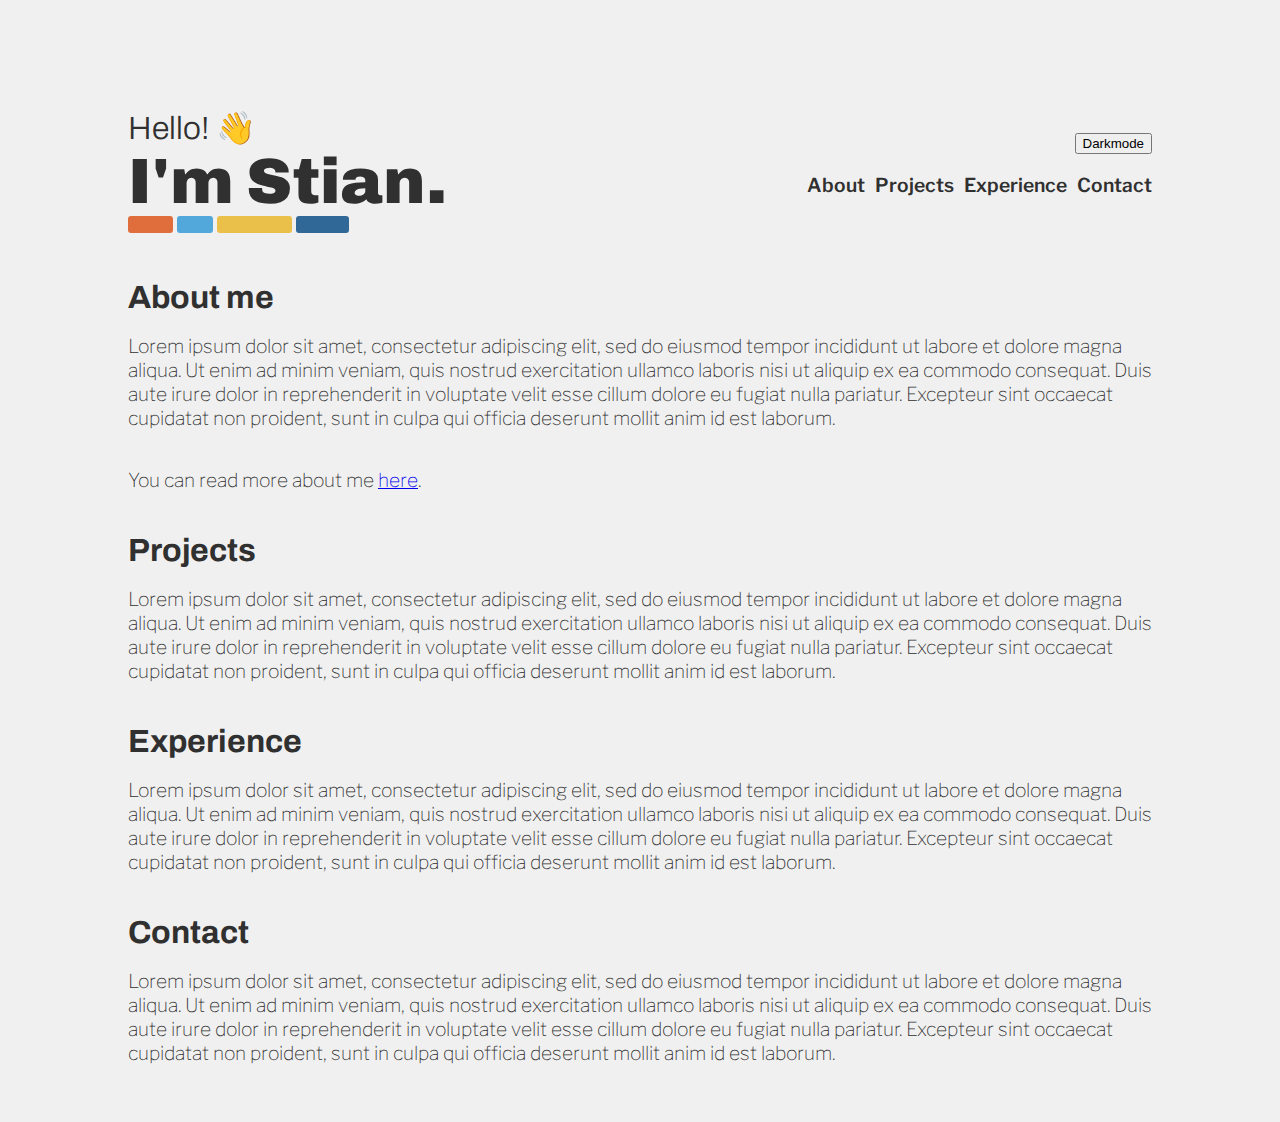
==== index.html @ d486cf14 "added darkmode status to local storage" ====
<!DOCTYPE html>
<html lang="en">
<head>
    <meta charset="UTF-8">
    <meta http-equiv="X-UA-Compatible" content="IE=edge">
    <meta name="viewport" content="width=device-width, initial-scale=1.0">
    <link rel="stylesheet" href="styles.css">
    <title>Stian Ovesen | Developer</title>
</head>
<body>
    <div class="wrap">
        <div class="flex-container" >
            <div class="header">
                <a href="/index.html" class="to-home" id="heading">
                    <h1 id="intro">Hello! 👋 </h1>
                    <h1 id="title">I'm Stian.</h1>
                </a>
            </div>
            <div class="right-menu">

                    <button id="btn-darkmode">Darkmode</button>
               

                <ul class="navbar" id="navbar">
                    <li id="nav-list"><a href="/about-me.html">About</a></li>
                    <li id="nav-list"><a href="/projects.html">Projects</a></li>
                    <li id="nav-list"><a href="">Experience</a></li>
                    <li id="nav-list"><a href="">Contact</a></li>
                </ul>
            </div>
        </div>
        <div class="container">
            <div class="skills-bar">
                <button class="skill" id="html">HTML</button>
                <button class="skill" id="css">CSS</button>
                <button class="skill" id="javascript">JavaScript</button>
                <button class="skill" id="python">Python</button>
            </div>
        </div>
        <div class="spacer"></div>
        <div class="body-container">
            <h1 id="sub-title"> About me</h1>
            <p>
                Lorem ipsum dolor sit amet, consectetur adipiscing elit, 
                sed do eiusmod tempor incididunt ut labore et dolore magna aliqua. 
                Ut enim ad minim veniam, quis nostrud exercitation ullamco laboris 
                nisi ut aliquip ex ea commodo consequat. Duis aute irure dolor in reprehenderit in 
                voluptate velit esse cillum dolore eu fugiat nulla pariatur. 
                Excepteur sint occaecat cupidatat non proident, sunt in culpa 
                qui officia deserunt mollit anim id est laborum.

                
            </p>
            <p>
                You can read more about me <a href="/about-me.html">here</a>.
            </p>
            <h1 id="sub-title">Projects</h1>
            <p>
                Lorem ipsum dolor sit amet, consectetur adipiscing elit, 
                sed do eiusmod tempor incididunt ut labore et dolore magna aliqua. 
                Ut enim ad minim veniam, quis nostrud exercitation ullamco laboris 
                nisi ut aliquip ex ea commodo consequat. Duis aute irure dolor in reprehenderit in 
                voluptate velit esse cillum dolore eu fugiat nulla pariatur. 
                Excepteur sint occaecat cupidatat non proident, sunt in culpa 
                qui officia deserunt mollit anim id est laborum.
            </p>
            <h1 id="sub-title">Experience</h1>
            <p>
                Lorem ipsum dolor sit amet, consectetur adipiscing elit, 
                sed do eiusmod tempor incididunt ut labore et dolore magna aliqua. 
                Ut enim ad minim veniam, quis nostrud exercitation ullamco laboris 
                nisi ut aliquip ex ea commodo consequat. Duis aute irure dolor in reprehenderit in 
                voluptate velit esse cillum dolore eu fugiat nulla pariatur. 
                Excepteur sint occaecat cupidatat non proident, sunt in culpa 
                qui officia deserunt mollit anim id est laborum.
            </p>
            <h1 id="sub-title">Contact</h1>
            <p>
                Lorem ipsum dolor sit amet, consectetur adipiscing elit, 
                sed do eiusmod tempor incididunt ut labore et dolore magna aliqua. 
                Ut enim ad minim veniam, quis nostrud exercitation ullamco laboris 
                nisi ut aliquip ex ea commodo consequat. Duis aute irure dolor in reprehenderit in 
                voluptate velit esse cillum dolore eu fugiat nulla pariatur. 
                Excepteur sint occaecat cupidatat non proident, sunt in culpa 
                qui officia deserunt mollit anim id est laborum.
            </p>
        </div>
    </div>

</body>
<script src="scripts.js">

</script>
</html>
---- styles.css ----
@import url('https://fonts.googleapis.com/css2?family=Archivo:ital,wght@0,100;0,200;0,300;0,400;0,500;0,600;0,700;0,800;0,900;1,100;1,200;1,300;1,400;1,500;1,600;1,700;1,800&family=Inter:wght@100;300;400;700;900&display=swap');
@import url('https://fonts.googleapis.com/css2?family=Archivo:ital,wght@0,100;0,200;0,300;0,400;0,500;0,600;0,700;0,800;0,900;1,100;1,200;1,300;1,400;1,500;1,600;1,700;1,800&family=Inter:wght@100;300;400;700;900&family=Libre+Franklin:wght@100;300;400;700;900&display=swap');



body {
    font-family: "Libre Franklin",sans-serif;
    background-color: #F0F0F0;
    color: #303030;
}

.to-home {
    text-decoration: none;
    color:#303030;
}

h1,
h2,
h3,
h4 {
    font-family: "Archivo", sans-serif;
}

.spacer {
    height: 2%;
}

/* DARK MODE */
.dark-mode {
    background-color: #303030;
    color: #F0F0F0;
}

p {
    font: arial;
    font-weight: 100;
    font-size: 120%;
}

.to-home-dark {
    text-decoration: none;
    color:#F0F0F0;
}

.wrap {
    width: 100%;
    max-width: 1024px;
    margin-right: auto;
    margin-left: auto;
    padding: 80px 30px 30px;
}

.right-menu {
    display: flex;
    flex-direction: column;
    align-items: center;
    justify-content: center;
}

#btn-darkmode {
    margin-left: auto; 
    margin-right: 0;
}

.navbar {
    display: flex;
    gap: 10px;
    justify-content: space-between;
    list-style-type: none;
    font-size: larger;
    font-weight: 600;
}

.navbar a {
    text-decoration: none;
    color:#303030;
}

.navbar-dark a {
    text-decoration: none;
    color:#F0F0F0;
}

.navbar a:hover {
    color: dimgray
}

.header {
    display: flex;
    flex-direction: column;
}

.body-container {
    display: flex;
    flex-direction: column;
}

#intro {
    font-weight: 300;
    margin-bottom: 0;
}

#title {
    font-weight: 900;
    font-size: 400%;
    margin-top: 0;
    margin-bottom: 0;
}

#sub-title {
    font-size: 200%;
    margin-bottom: 0;
}

.skills-bar {
    display: flex;
    gap: .4%;
}

.skill {
    width:fit-content;
    text-align: center;
    font-weight: bold;
    border-radius: 3px;
    padding-left: 4px;
    padding-right: 4px;
    border: none;
    color: #F0F0F0;
    color: transparent
}

#css {
    background-color: #52a7db;
}

#html {
    background-color: #e06d3c;
}

#javascript {
    background-color: #eabf4a;
}

#python {
    background-color: #306998;
}

.flex-container {
    display: flex;
    justify-content: space-between;
    align-items: flex-end;
}

.spacer {
    height: 25px;
}
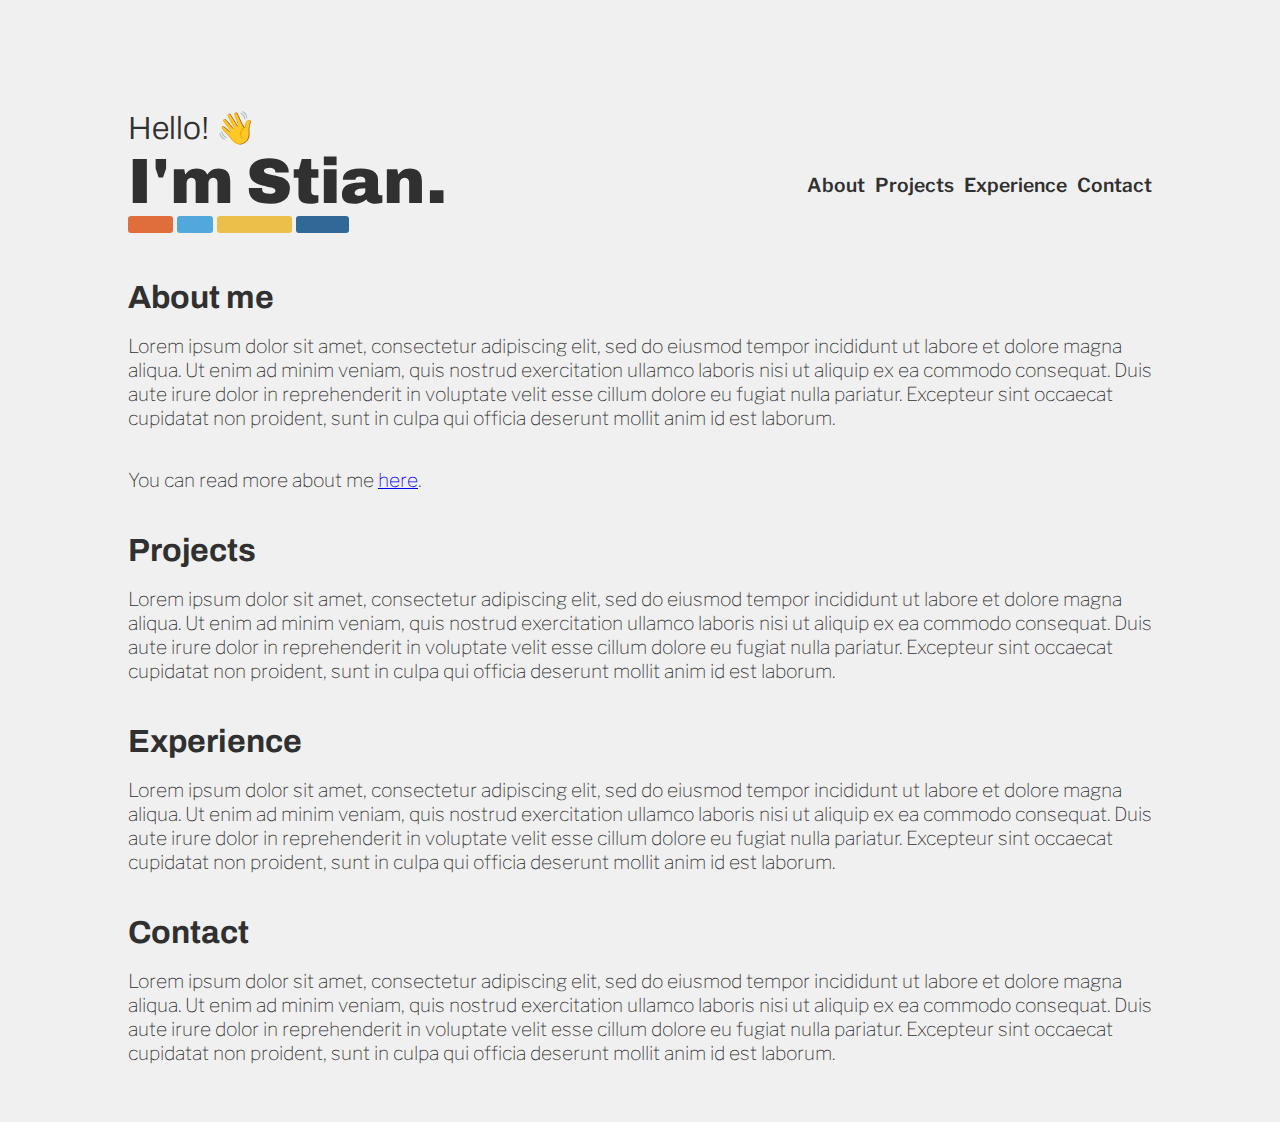
==== commit ece678bd: "Disable dark mode" ====
--- a/index.html
+++ b/index.html
@@ -17,10 +17,9 @@
                 </a>
             </div>
             <div class="right-menu">
-
-                    <button id="btn-darkmode">Darkmode</button>
-               
-
+                <!---
+                    <button id="btn-darkmode" onclick="darkMode()">Darkmode</button>
+                -->
                 <ul class="navbar" id="navbar">
                     <li id="nav-list"><a href="/about-me.html">About</a></li>
                     <li id="nav-list"><a href="/projects.html">Projects</a></li>
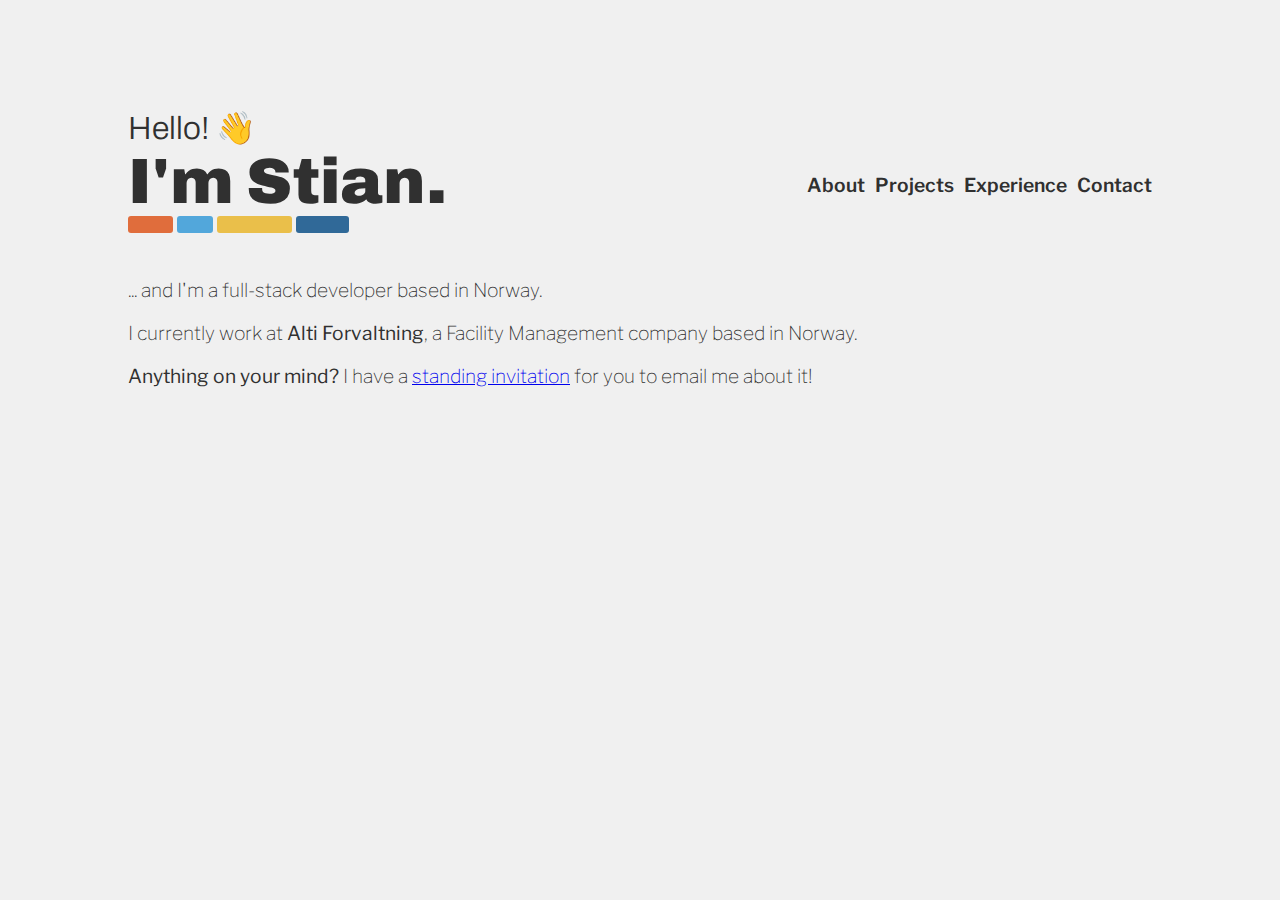
==== commit d1c77c75: "Fix nav links" ====
--- a/index.html
+++ b/index.html
@@ -21,8 +21,8 @@
                     <button id="btn-darkmode" onclick="darkMode()">Darkmode</button>
                 -->
                 <ul class="navbar" id="navbar">
-                    <li id="nav-list"><a href="/about-me.html">About</a></li>
-                    <li id="nav-list"><a href="/projects.html">Projects</a></li>
+                    <li id="nav-list"><a href="./pages/about-me.html">About</a></li>
+                    <li id="nav-list"><a href="./pages/projects.html">Projects</a></li>
                     <li id="nav-list"><a href="">Experience</a></li>
                     <li id="nav-list"><a href="">Contact</a></li>
                 </ul>
@@ -37,54 +37,20 @@
             </div>
         </div>
         <div class="spacer"></div>
-        <div class="body-container">
-            <h1 id="sub-title"> About me</h1>
-            <p>
-                Lorem ipsum dolor sit amet, consectetur adipiscing elit, 
-                sed do eiusmod tempor incididunt ut labore et dolore magna aliqua. 
-                Ut enim ad minim veniam, quis nostrud exercitation ullamco laboris 
-                nisi ut aliquip ex ea commodo consequat. Duis aute irure dolor in reprehenderit in 
-                voluptate velit esse cillum dolore eu fugiat nulla pariatur. 
-                Excepteur sint occaecat cupidatat non proident, sunt in culpa 
-                qui officia deserunt mollit anim id est laborum.
-
-                
+        <div>
+            <p class="main-text">
+                ... and I'm a full-stack developer based in Norway.
+            </p>
+            <p class="main-text">
+                I currently work at <strong>Alti Forvaltning</strong>, a Facility Management company based in Norway.
             </p>
             <p>
-                You can read more about me <a href="/about-me.html">here</a>.
-            </p>
-            <h1 id="sub-title">Projects</h1>
-            <p>
-                Lorem ipsum dolor sit amet, consectetur adipiscing elit, 
-                sed do eiusmod tempor incididunt ut labore et dolore magna aliqua. 
-                Ut enim ad minim veniam, quis nostrud exercitation ullamco laboris 
-                nisi ut aliquip ex ea commodo consequat. Duis aute irure dolor in reprehenderit in 
-                voluptate velit esse cillum dolore eu fugiat nulla pariatur. 
-                Excepteur sint occaecat cupidatat non proident, sunt in culpa 
-                qui officia deserunt mollit anim id est laborum.
-            </p>
-            <h1 id="sub-title">Experience</h1>
-            <p>
-                Lorem ipsum dolor sit amet, consectetur adipiscing elit, 
-                sed do eiusmod tempor incididunt ut labore et dolore magna aliqua. 
-                Ut enim ad minim veniam, quis nostrud exercitation ullamco laboris 
-                nisi ut aliquip ex ea commodo consequat. Duis aute irure dolor in reprehenderit in 
-                voluptate velit esse cillum dolore eu fugiat nulla pariatur. 
-                Excepteur sint occaecat cupidatat non proident, sunt in culpa 
-                qui officia deserunt mollit anim id est laborum.
-            </p>
-            <h1 id="sub-title">Contact</h1>
-            <p>
-                Lorem ipsum dolor sit amet, consectetur adipiscing elit, 
-                sed do eiusmod tempor incididunt ut labore et dolore magna aliqua. 
-                Ut enim ad minim veniam, quis nostrud exercitation ullamco laboris 
-                nisi ut aliquip ex ea commodo consequat. Duis aute irure dolor in reprehenderit in 
-                voluptate velit esse cillum dolore eu fugiat nulla pariatur. 
-                Excepteur sint occaecat cupidatat non proident, sunt in culpa 
-                qui officia deserunt mollit anim id est laborum.
+                <strong>Anything on your mind?</strong> I have a <a href="./pages/standing-invitation.html">standing invitation</a> 
+                for you to email me about it!
             </p>
         </div>
-    </div>
+
+
 
 </body>
 <script src="scripts.js">
--- a/styles.css
+++ b/styles.css
@@ -1,17 +1,20 @@
 @import url('https://fonts.googleapis.com/css2?family=Archivo:ital,wght@0,100;0,200;0,300;0,400;0,500;0,600;0,700;0,800;0,900;1,100;1,200;1,300;1,400;1,500;1,600;1,700;1,800&family=Inter:wght@100;300;400;700;900&display=swap');
 @import url('https://fonts.googleapis.com/css2?family=Archivo:ital,wght@0,100;0,200;0,300;0,400;0,500;0,600;0,700;0,800;0,900;1,100;1,200;1,300;1,400;1,500;1,600;1,700;1,800&family=Inter:wght@100;300;400;700;900&family=Libre+Franklin:wght@100;300;400;700;900&display=swap');
 
-
+:root {
+    --dark-color: #303030;
+    --light-color: #f0f0f0;
+}
 
 body {
     font-family: "Libre Franklin",sans-serif;
-    background-color: #F0F0F0;
-    color: #303030;
+    background-color: var(--light-color);
+    color: var(--dark-color);
 }
 
 .to-home {
     text-decoration: none;
-    color:#303030;
+    color: var(--dark-color);
 }
 
 h1,
@@ -27,8 +30,8 @@
 
 /* DARK MODE */
 .dark-mode {
-    background-color: #303030;
-    color: #F0F0F0;
+    background-color: var(--dark-color);
+    color: var(--light-color);
 }
 
 p {
@@ -39,7 +42,7 @@
 
 .to-home-dark {
     text-decoration: none;
-    color:#F0F0F0;
+    color: var(--light-color);
 }
 
 .wrap {
@@ -73,12 +76,12 @@
 
 .navbar a {
     text-decoration: none;
-    color:#303030;
+    color: var(--dark-color);
 }
 
 .navbar-dark a {
     text-decoration: none;
-    color:#F0F0F0;
+    color: var(--light-color);
 }
 
 .navbar a:hover {
@@ -125,7 +128,7 @@
     padding-left: 4px;
     padding-right: 4px;
     border: none;
-    color: #F0F0F0;
+    color: var(--light-color);
     color: transparent
 }
 
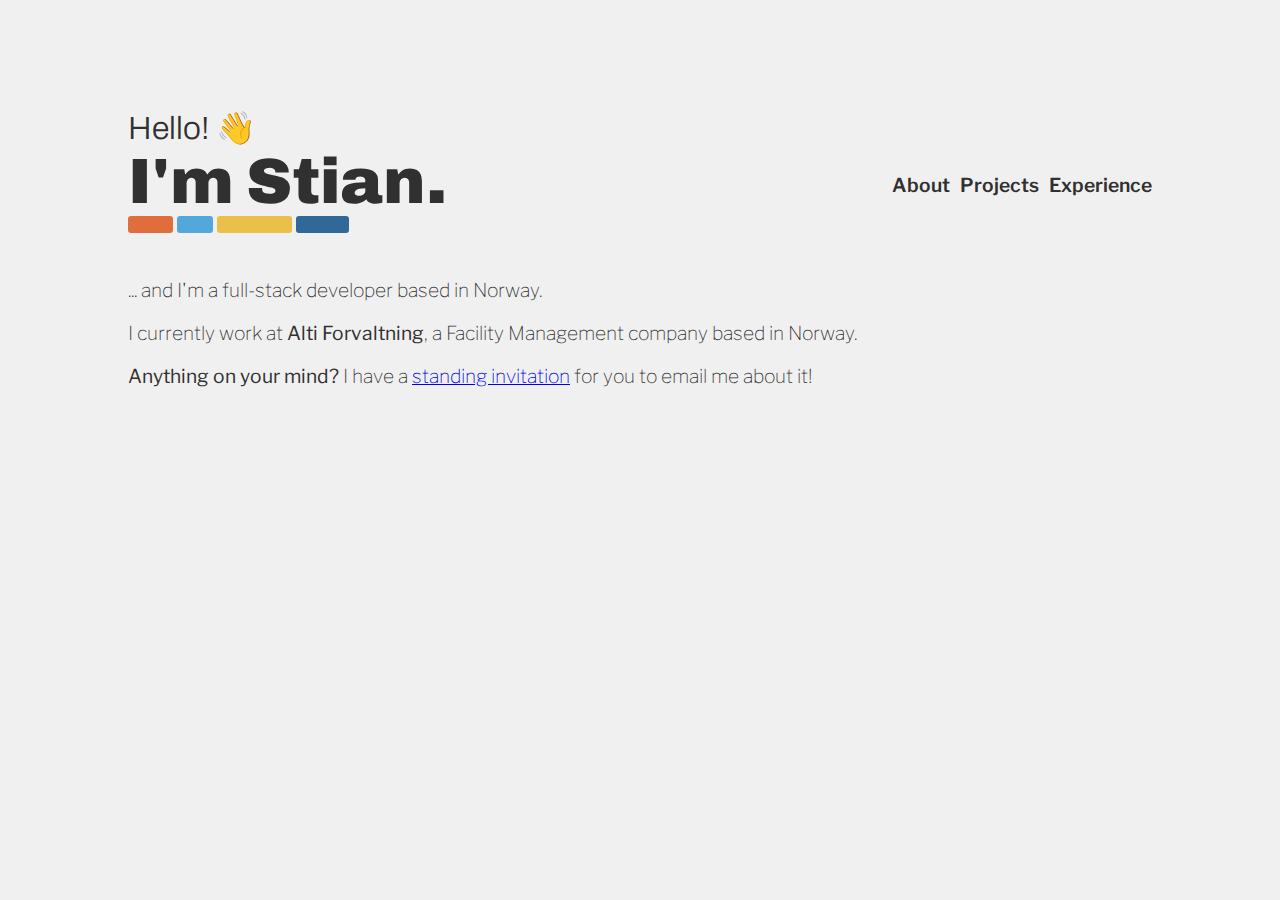
==== commit 8f037220: "Remove link to Contact page" ====
--- a/index.html
+++ b/index.html
@@ -24,7 +24,6 @@
                     <li id="nav-list"><a href="./pages/about-me.html">About</a></li>
                     <li id="nav-list"><a href="./pages/projects.html">Projects</a></li>
                     <li id="nav-list"><a href="">Experience</a></li>
-                    <li id="nav-list"><a href="">Contact</a></li>
                 </ul>
             </div>
         </div>
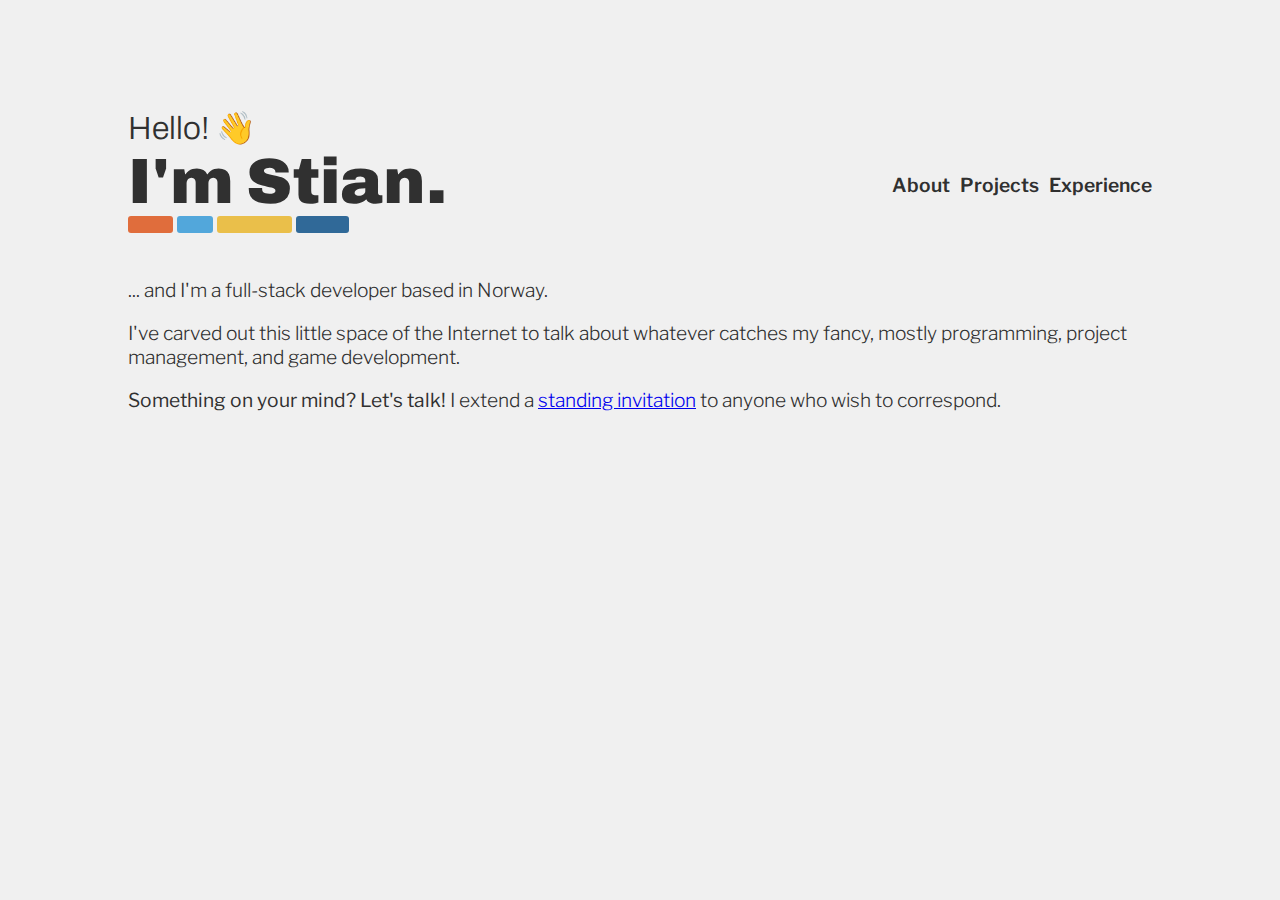
==== commit a5dcf565: "Replaced content on main-page" ====
--- a/index.html
+++ b/index.html
@@ -41,11 +41,10 @@
                 ... and I'm a full-stack developer based in Norway.
             </p>
             <p class="main-text">
-                I currently work at <strong>Alti Forvaltning</strong>, a Facility Management company based in Norway.
+                I've carved out this little space of the Internet to talk about whatever catches my fancy, mostly programming, project management, and game development.
             </p>
-            <p>
-                <strong>Anything on your mind?</strong> I have a <a href="./pages/standing-invitation.html">standing invitation</a> 
-                for you to email me about it!
+            <p class="main-text">
+                <strong>Something on your mind? Let's talk!</strong> I extend a <a href="./pages/standing-invitation.html">standing invitation</a> to anyone who wish to correspond.
             </p>
         </div>
 
--- a/styles.css
+++ b/styles.css
@@ -36,7 +36,7 @@
 
 p {
     font: arial;
-    font-weight: 100;
+    font-weight: 300;
     font-size: 120%;
 }
 
@@ -156,4 +156,4 @@
 
 .spacer {
     height: 25px;
-}+}
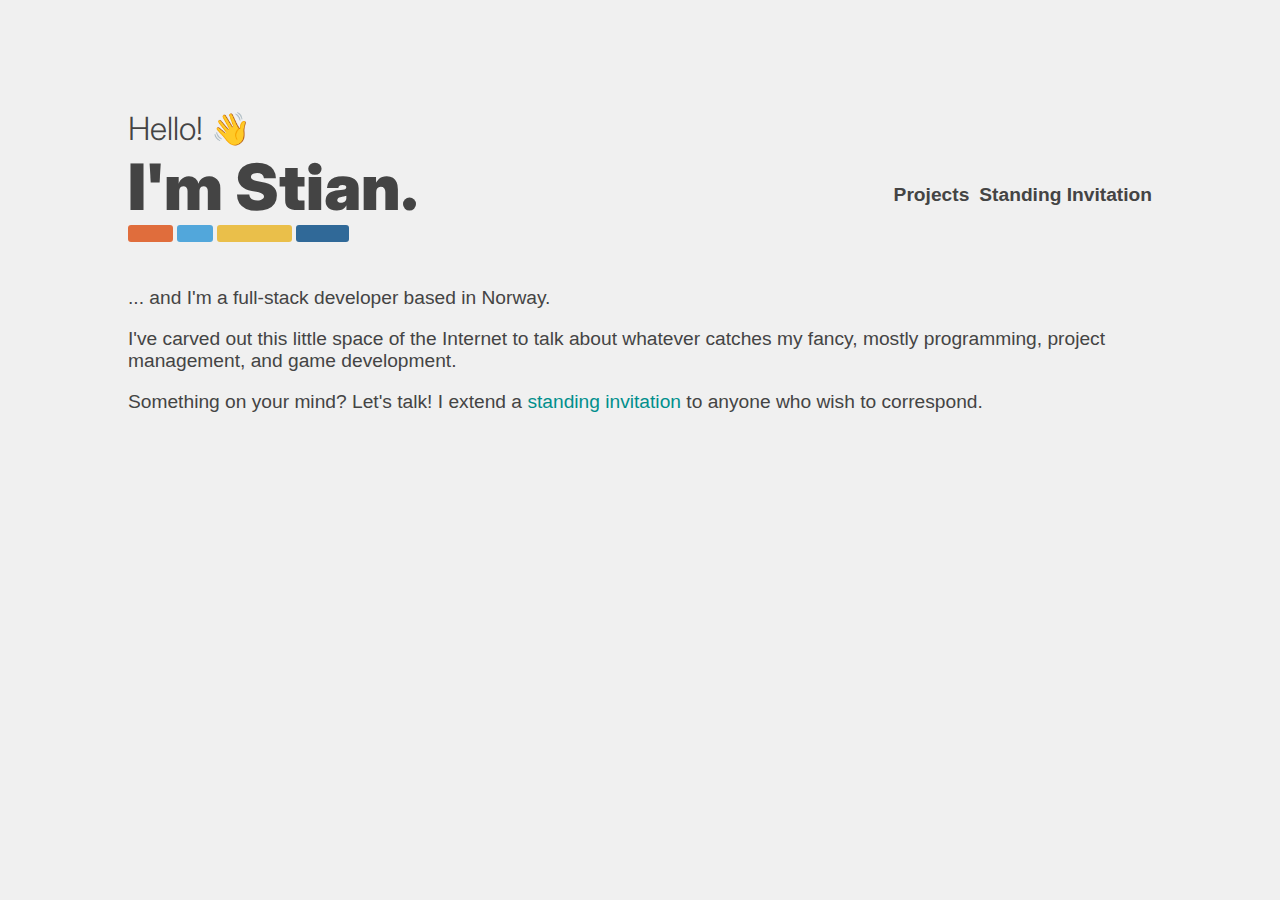
==== commit 8c38e551: "Change nav menu" ====
--- a/index.html
+++ b/index.html
@@ -17,13 +17,11 @@
                 </a>
             </div>
             <div class="right-menu">
-                <!---
-                    <button id="btn-darkmode" onclick="darkMode()">Darkmode</button>
-                -->
+
                 <ul class="navbar" id="navbar">
-                    <li id="nav-list"><a href="./pages/about-me.html">About</a></li>
+                    <!-- <li id="nav-list"><a href="./pages/about-me.html">About</a></li> -->
                     <li id="nav-list"><a href="./pages/projects.html">Projects</a></li>
-                    <li id="nav-list"><a href="">Experience</a></li>
+                    <li id="nav-list"><a href="./standing-invitation.html">Standing Invitation</a></li>
                 </ul>
             </div>
         </div>
--- a/styles.css
+++ b/styles.css
@@ -2,36 +2,52 @@
 @import url('https://fonts.googleapis.com/css2?family=Archivo:ital,wght@0,100;0,200;0,300;0,400;0,500;0,600;0,700;0,800;0,900;1,100;1,200;1,300;1,400;1,500;1,600;1,700;1,800&family=Inter:wght@100;300;400;700;900&family=Libre+Franklin:wght@100;300;400;700;900&display=swap');
 
 :root {
-    --dark-color: #303030;
-    --light-color: #f0f0f0;
+    --background-color: #f0f0f0;
+    --font-main: Verdana, sans-serif;
+    --font-secondary: Verdana, sans-serif;
+    --font-scale: 1em;
+    --heading-color: #222;
+    --text-color: #444;
+    --link-color: #008F8C;
+    --visited-color:  #8b6fcb;
+    --width: 720px;
+}
+
+@media (prefers-color-scheme: dark) {
+    :root {
+        --background-color: #303030;
+        --heading-color: #eee;
+        --text-color: #ddd;
+        --link-color: #0FC2C0;
+        --visited-color:  #8b6fcb;
+    }
 }
 
 body {
-    font-family: "Libre Franklin",sans-serif;
-    background-color: var(--light-color);
-    color: var(--dark-color);
+    font-family: var(--font-main);
+    background-color: var(--background-color);
+    color: var(--text-color);
 }
 
 .to-home {
     text-decoration: none;
-    color: var(--dark-color);
+    color: var(--text-color);
+    font-family: Inter, sans-serif;
+}
+
+.to-home:hover {
+    text-decoration: none;
 }
 
 h1,
 h2,
 h3,
 h4 {
-    font-family: "Archivo", sans-serif;
+    
 }
 
 .spacer {
     height: 2%;
-}
-
-/* DARK MODE */
-.dark-mode {
-    background-color: var(--dark-color);
-    color: var(--light-color);
 }
 
 p {
@@ -40,9 +56,13 @@
     font-size: 120%;
 }
 
-.to-home-dark {
+a {
+    color: var(--link-color);
     text-decoration: none;
-    color: var(--light-color);
+}
+
+a:hover {
+    text-decoration: underline;
 }
 
 .wrap {
@@ -76,12 +96,7 @@
 
 .navbar a {
     text-decoration: none;
-    color: var(--dark-color);
-}
-
-.navbar-dark a {
-    text-decoration: none;
-    color: var(--light-color);
+    color: var(--text-color);
 }
 
 .navbar a:hover {
@@ -128,7 +143,7 @@
     padding-left: 4px;
     padding-right: 4px;
     border: none;
-    color: var(--light-color);
+    color: var(--text-color);
     color: transparent
 }
 
